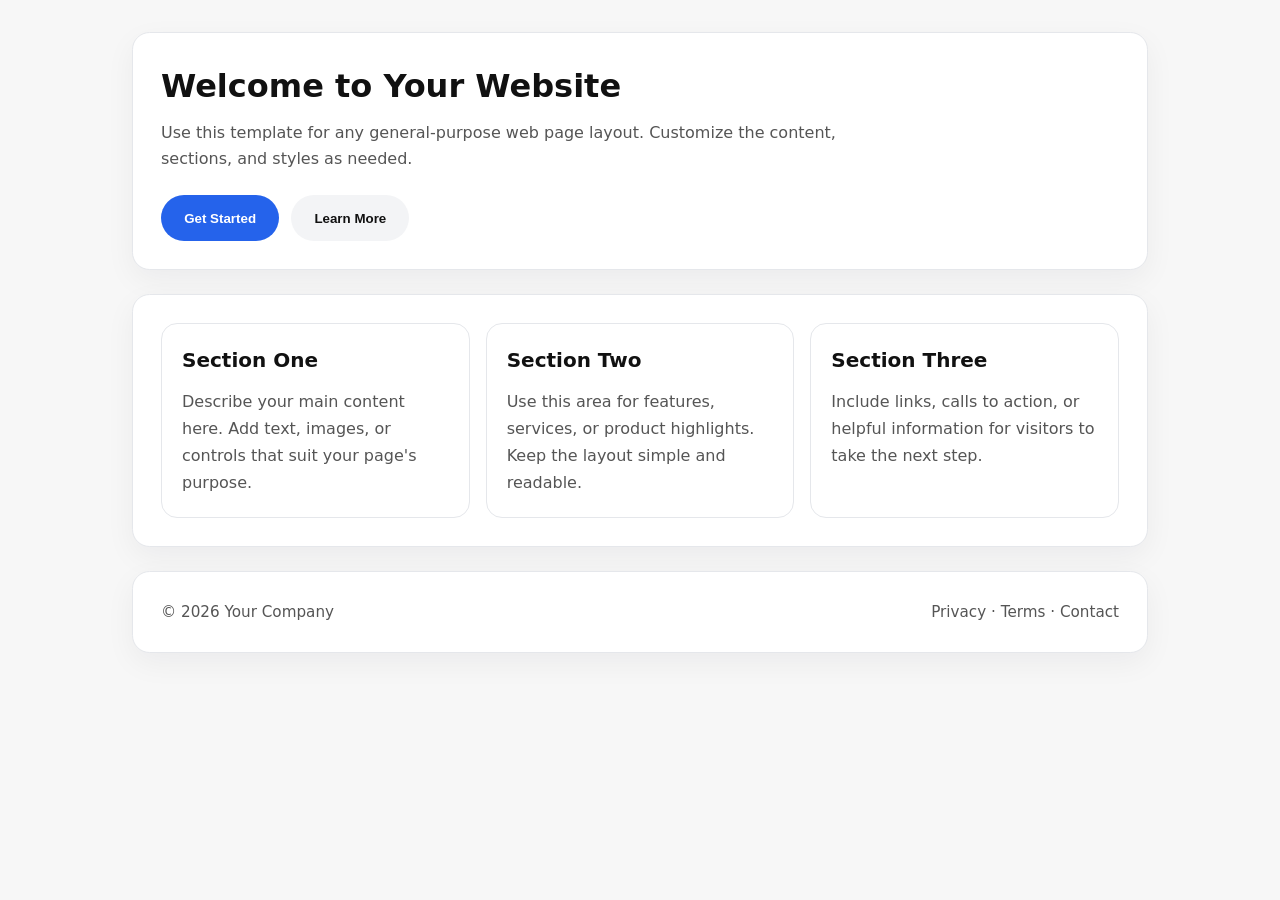
==== docs/Website/home.html @ 72cf12fb "Beta V0.0.1 This version manly contains website configs. and a basic c++ file for the Arduino." ====
<!DOCTYPE html>
<html lang="en">
<head>
  <meta charset="UTF-8" />
  <meta name="viewport" content="width=device-width, initial-scale=1.0" />
  <meta name="description" content="A general-purpose webpage template with external CSS and JS." />
  <title>My Website</title>
  <link rel="stylesheet" href="style.css" />
</head>
<body>
  <div class="page">
    <header>
      <h1>Welcome to Your Website</h1>
      <p>Use this template for any general-purpose web page layout. Customize the content, sections, and styles as needed.</p>
      <div class="hero-actions">
        <button class="button primary" id="startButton">Get Started</button>
        <button class="button secondary" id="learnButton">Learn More</button>
      </div>
    </header>

    <main>
      <section class="grid-3">
        <article class="card">
          <h2>Section One</h2>
          <p>Describe your main content here. Add text, images, or controls that suit your page's purpose.</p>
        </article>
        <article class="card">
          <h2>Section Two</h2>
          <p>Use this area for features, services, or product highlights. Keep the layout simple and readable.</p>
        </article>
        <article class="card">
          <h2>Section Three</h2>
          <p>Include links, calls to action, or helpful information for visitors to take the next step.</p>
        </article>
      </section>
    </main>

    <footer>
      <span>© 2026 Your Company</span>
      <nav>
        <a href="#">Privacy</a> ·
        <a href="#">Terms</a> ·
        <a href="#">Contact</a>
      </nav>
    </footer>
  </div>

  <script src="script.js"></script>
</body>
</html>
---- docs/Website/style.css ----
:root {
  --bg: #f7f7f7;
  --surface: #ffffff;
  --text: #111111;
  --muted: #555555;
  --primary: #2563eb;
  --border: #e5e7eb;
  --radius: 1rem;
  font-family: Inter, system-ui, sans-serif;
}

* {
  box-sizing: border-box;
  margin: 0;
  padding: 0;
}

html, body {
  min-height: 100%;
  background: var(--bg);
  color: var(--text);
}

body {
  line-height: 1.6;
}

.page {
  max-width: 1080px;
  margin: 0 auto;
  padding: 2rem;
}

header, main, footer {
  background: var(--surface);
  border: 1px solid var(--border);
  border-radius: calc(var(--radius) * 1.1);
  padding: 1.75rem;
  margin-bottom: 1.5rem;
  box-shadow: 0 10px 30px rgba(15, 23, 42, 0.05);
}

header h1 {
  font-size: clamp(2rem, 2.5vw, 3rem);
  margin-bottom: 0.5rem;
}

header p {
  color: var(--muted);
  max-width: 720px;
}

.hero-actions {
  margin-top: 1.5rem;
  display: flex;
  flex-wrap: wrap;
  gap: 0.75rem;
}

.button {
  display: inline-flex;
  align-items: center;
  justify-content: center;
  padding: 0.95rem 1.45rem;
  border-radius: 999px;
  border: none;
  cursor: pointer;
  font-weight: 600;
  transition: transform 0.15s ease, box-shadow 0.15s ease, background-color 0.15s ease;
}

.button.primary {
  background: var(--primary);
  color: #fff;
}

.button.secondary {
  background: #f3f4f6;
  color: var(--text);
}

.button:hover {
  transform: translateY(-1px);
  box-shadow: 0 12px 24px rgba(37, 99, 235, 0.15);
}

section {
  display: grid;
  gap: 1.25rem;
}

.grid-3 {
  display: grid;
  grid-template-columns: repeat(auto-fit, minmax(220px, 1fr));
  gap: 1rem;
}

.card {
  background: #fff;
  border: 1px solid var(--border);
  border-radius: var(--radius);
  padding: 1.25rem;
}

.card h2 {
  margin-bottom: 0.75rem;
  font-size: 1.25rem;
}

.card p {
  color: var(--muted);
  line-height: 1.7;
}

footer {
  display: flex;
  flex-wrap: wrap;
  justify-content: space-between;
  gap: 1rem;
  align-items: center;
  color: var(--muted);
  font-size: 0.95rem;
}

a {
  color: inherit;
  text-decoration: none;
}

footer a:hover,
a:hover,
a:focus-visible {
  text-decoration: none;
}

.button:focus-visible {
  outline: none;
}

@media (max-width: 640px) {
  .hero-actions {
    flex-direction: column;
    align-items: stretch;
  }
}
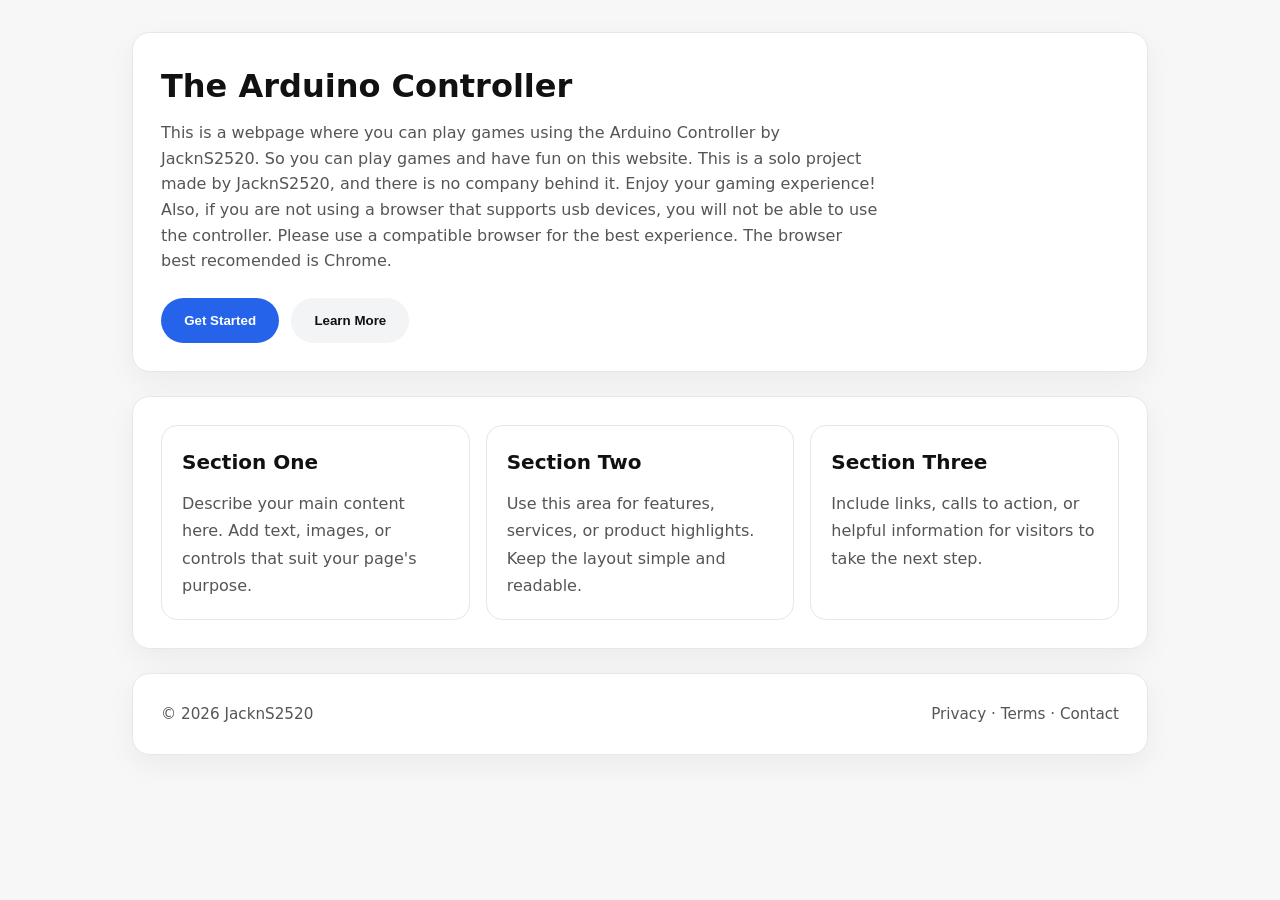
==== commit 09efd145: "Beta V0.0.1.1.2 Re-save for previous version." ====
--- a/docs/Website/home.html
+++ b/docs/Website/home.html
@@ -3,18 +3,21 @@
 <head>
   <meta charset="UTF-8" />
   <meta name="viewport" content="width=device-width, initial-scale=1.0" />
-  <meta name="description" content="A general-purpose webpage template with external CSS and JS." />
   <title>My Website</title>
   <link rel="stylesheet" href="style.css" />
 </head>
 <body>
   <div class="page">
     <header>
-      <h1>Welcome to Your Website</h1>
-      <p>Use this template for any general-purpose web page layout. Customize the content, sections, and styles as needed.</p>
+      <h1>The Arduino Controller</h1>
+      <p>This is a webpage where you can play games using the Arduino Controller by JacknS2520. So you can play games and have fun
+        on this website. This is a solo project made by JacknS2520, and there is no company behind it. Enjoy your gaming experience!
+        Also, if you are not using a browser that supports usb devices, you will not be able to use the controller. Please use a compatible browser for the best experience.
+        The browser best recomended is Chrome.
+      </p>
       <div class="hero-actions">
         <button class="button primary" id="startButton">Get Started</button>
-        <button class="button secondary" id="learnButton">Learn More</button>
+        <button class="button secondary"><a href="LearnMore.html">Learn More</a></button>
       </div>
     </header>
 
@@ -36,7 +39,7 @@
     </main>
 
     <footer>
-      <span>© 2026 Your Company</span>
+      <span>© 2026 JacknS2520</span>
       <nav>
         <a href="#">Privacy</a> ·
         <a href="#">Terms</a> ·
